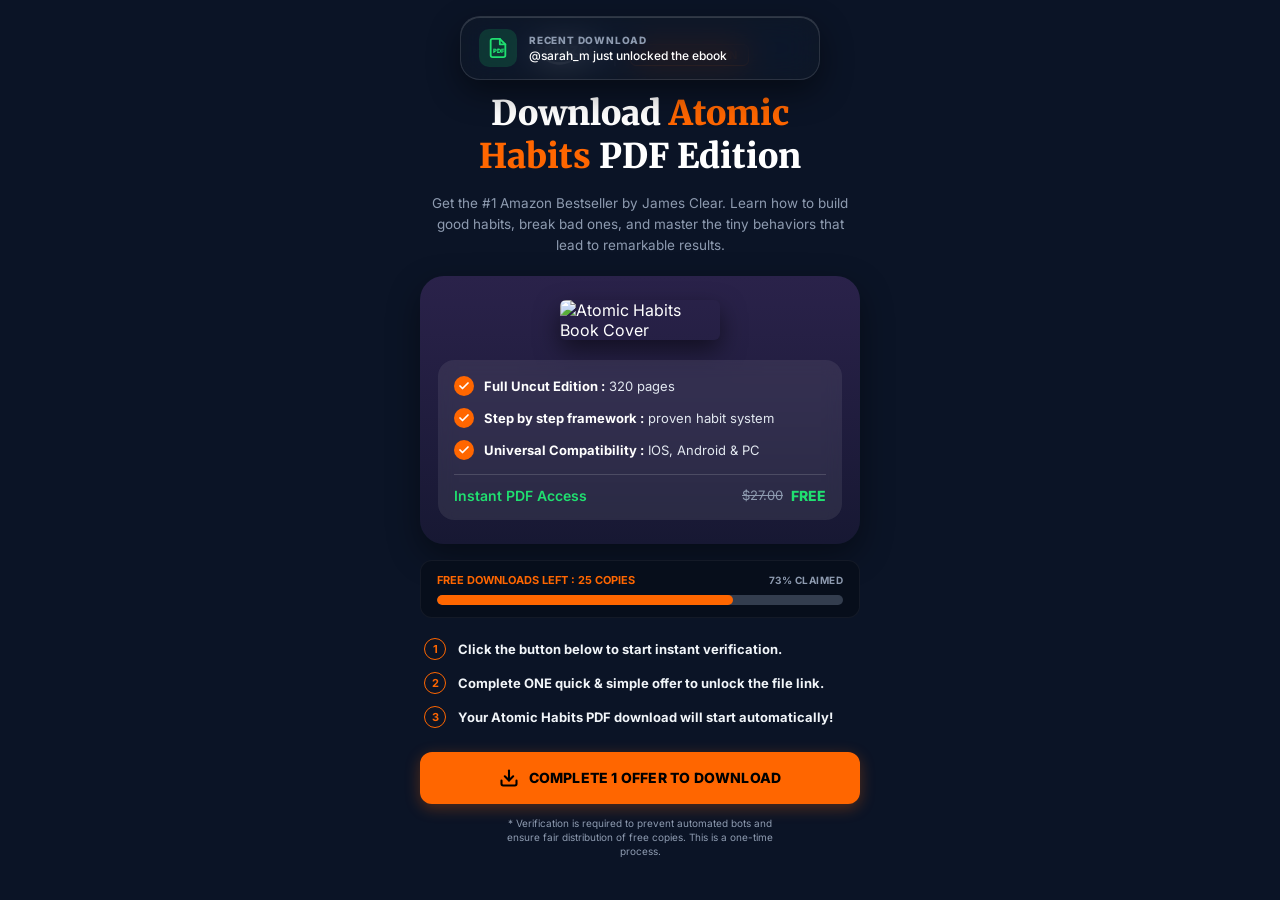
==== index.html @ 91613e92 "sa" ====
<!DOCTYPE html>
<html lang="en">
<head>
  <meta charset="UTF-8">
  <meta name="viewport" content="width=device-width, initial-scale=1.0">
  <title>Download Atomic Habits PDF Edition</title>
  
  <!-- Google Fonts -->
  <link rel="preconnect" href="https://fonts.googleapis.com">
  <link rel="preconnect" href="https://fonts.gstatic.com" crossorigin>
  <link href="https://fonts.googleapis.com/css2?family=Inter:wght@400;500;600;700;800&family=Merriweather:wght@700;900&display=swap" rel="stylesheet">
  
  <link rel="stylesheet" href="style.css">
</head>
<body>

  <div class="landing-card">
    
    <!-- Top Header -->
    <header class="header">
      <div class="brand-bar">
        <img src="amazon-logo.png" alt="Amazon Logo" class="amazon-logo">
        <span class="divider">|</span>
        <span class="digital-badge">DIGITAL EDITION</span>
      </div>

      <h1 class="main-title">
        Download <span class="highlight">Atomic</span><br>
        <span class="highlight">Habits</span> PDF Edition
      </h1>

      <p class="subtitle">
        Get the #1 Amazon Bestseller by James Clear. Learn how to build good habits, break bad ones, and master the tiny behaviors that lead to remarkable results.
      </p>
    </header>

    <!-- Content / Book Card Container -->
    <main class="content">
      <div class="book-card">
        <div class="cover-container">
          <img src="https://m.media-amazon.com/images/I/81YkqyaFVEL._AC_UF1000,1000_QL80_.jpg" alt="Atomic Habits Book Cover" class="book-cover">
        </div>

        <div class="features-box">
          <ul class="feature-list">
            <li>
              <span class="check-circle">
                <svg viewBox="0 0 24 24" fill="none" stroke="currentColor" stroke-width="3.5" stroke-linecap="round" stroke-linejoin="round">
                  <polyline points="20 6 9 17 4 12"></polyline>
                </svg>
              </span>
              <span><strong>Full Uncut Edition :</strong> 320 pages</span>
            </li>
            <li>
              <span class="check-circle">
                <svg viewBox="0 0 24 24" fill="none" stroke="currentColor" stroke-width="3.5" stroke-linecap="round" stroke-linejoin="round">
                  <polyline points="20 6 9 17 4 12"></polyline>
                </svg>
              </span>
              <span><strong>Step by step framework :</strong> proven habit system</span>
            </li>
            <li>
              <span class="check-circle">
                <svg viewBox="0 0 24 24" fill="none" stroke="currentColor" stroke-width="3.5" stroke-linecap="round" stroke-linejoin="round">
                  <polyline points="20 6 9 17 4 12"></polyline>
                </svg>
              </span>
              <span><strong>Universal Compatibility :</strong> IOS, Android & PC</span>
            </li>
          </ul>

          <hr class="card-divider">

          <div class="card-footer">
            <span class="green-text text-bold">Instant PDF Access</span>
            <div class="pricing">
              <span class="old-price">$27.00</span>
              <span class="green-text text-extrabold">FREE</span>
            </div>
          </div>
        </div>
      </div>

      <!-- Progress Section -->
      <div class="progress-box">
        <div class="progress-info">
          <span class="orange-text">FREE DOWNLOADS LEFT : <strong id="copies-count">25 COPIES</strong></span>
          <span class="gray-text text-small" id="claimed-percentage">73% CLAIMED</span>
        </div>
        <!-- 100% Full Gray Track -->
        <div class="progress-track">
          <!-- 73% Orange Line Fill on top -->
          <div class="progress-fill" id="progress-bar"></div>
        </div>
      </div>

      <!-- Step Instructions -->
      <ol class="steps-list">
        <li>
          <span class="step-badge">1</span>
          <span class="step-text">Click the button below to start instant verification.</span>
        </li>
        <li>
          <span class="step-badge">2</span>
          <span class="step-text">Complete ONE quick & simple offer to unlock the file link.</span>
        </li>
        <li>
          <span class="step-badge">3</span>
          <span class="step-text">Your Atomic Habits PDF download will start automatically!</span>
        </li>
      </ol>

      <!-- CTA Button -->
      <button onclick="window.location.href='https://appsave.store/cl/i/271vo6'"class="cta-button" id="download-btn">
        <svg class="download-icon" viewBox="0 0 24 24" fill="none" stroke="currentColor" stroke-width="2.5" stroke-linecap="round" stroke-linejoin="round">
          <path d="M21 15v4a2 2 0 0 1-2 2H5a2 2 0 0 1-2-2v-4"></path>
          <polyline points="7 10 12 15 17 10"></polyline>
          <line x1="12" y1="15" x2="12" y2="3"></line>
        </svg>
        <span>COMPLETE 1 OFFER TO DOWNLOAD</span>
      </button>

      <span class="disclaimer">
        * Verification is required to prevent automated bots and ensure fair distribution of free copies. This is a one-time process.
      </span>
    </main>

  </div>

  <!-- Dynamic Phone Push-Notification (Drops from Top) -->
  <div id="notification-toast" class="notification-toast">
    <div class="notification-icon">
      <!-- PDF Document Icon -->
      <svg viewBox="0 0 24 24" fill="none" stroke="currentColor" stroke-width="2" stroke-linecap="round" stroke-linejoin="round">
        <path d="M14 2H6a2 2 0 0 0-2 2v16a2 2 0 0 0 2 2h12a2 2 0 0 0 2-2V8z"></path>
        <polyline points="14 2 14 8 20 8"></polyline>
        <text x="7" y="17" font-size="6.5" font-weight="900" fill="currentColor" stroke="none">PDF</text>
      </svg>
    </div>
    <div class="notification-content">
      <span class="notification-title">RECENT DOWNLOAD</span>
      <span class="notification-text" id="notification-user">@john_doe just unlocked the ebook</span>
    </div>
  </div>

  <script src="script.js"></script>
</body>
</html>
---- style.css ----
/* Custom Variables */
:root {
  --bg-color: #0b1426;
  --card-bg-gradient: linear-gradient(180deg, #2a224a 0%, #171833 100%);
  --feature-box-bg: rgba(255, 255, 255, 0.08);
  --progress-bg: #070e1b;
  --progress-track-gray: #333d4e; /* Visible gray for the 100% empty bar */
  
  --primary-orange: #ff6600;
  --bright-green: #20e070;
  --text-white: #ffffff;
  --text-muted: #8e9bb0;
  
  --font-heading: 'Merriweather', serif;
  --font-body: 'Inter', -apple-system, BlinkMacSystemFont, sans-serif;
}

/* Base Styles */
* {
  box-sizing: border-box;
  margin: 0;
  padding: 0;
}

body {
  background-color: var(--bg-color);
  color: var(--text-white);
  font-family: var(--font-body);
  display: flex;
  justify-content: center;
  align-items: center;
  min-height: 100vh;
  padding: 20px 12px;
}

.landing-card {
  width: 100%;
  max-width: 440px;
  display: flex;
  flex-direction: column;
  align-items: center;
}

/* Header Section */
.header {
  text-align: center;
  width: 100%;
  margin-bottom: 20px;
}

.brand-bar {
  display: flex;
  align-items: center;
  justify-content: center;
  gap: 12px;
  margin-bottom: 24px;
}

/* Styling for the logo image */
.amazon-logo {
  height: 26px;
  width: auto;
  object-fit: contain;
}

.divider {
  color: #4a5568;
  font-size: 18px;
}

.digital-badge {
  border: 1.5px solid var(--primary-orange);
  color: var(--primary-orange);
  font-size: 11px;
  font-weight: 700;
  padding: 3px 10px;
  border-radius: 6px;
  letter-spacing: 0.5px;
}

.main-title {
  font-family: var(--font-heading);
  font-size: 34px;
  font-weight: 900;
  line-height: 1.25;
  color: var(--text-white);
  margin-bottom: 16px;
}

.main-title .highlight {
  color: var(--primary-orange);
}

.subtitle {
  color: var(--text-muted);
  font-size: 13.5px;
  line-height: 1.55;
  max-width: 420px;
  margin: 0 auto;
}

/* Book Card */
.content {
  width: 100%;
}

.book-card {
  background: var(--card-bg-gradient);
  border-radius: 24px;
  padding: 24px 18px;
  box-shadow: 0 12px 32px rgba(0, 0, 0, 0.4);
  margin-bottom: 16px;
}

.cover-container {
  display: flex;
  justify-content: center;
  margin-bottom: 20px;
}

.book-cover {
  width: 160px;
  height: auto;
  border-radius: 6px;
  box-shadow: 0 10px 25px rgba(0, 0, 0, 0.5);
}

/* Features Inside Card */
.features-box {
  background: var(--feature-box-bg);
  border-radius: 16px;
  padding: 16px;
  backdrop-filter: blur(8px);
}

.feature-list {
  list-style: none;
  display: flex;
  flex-direction: column;
  gap: 12px;
}

.feature-list li {
  display: flex;
  align-items: center;
  gap: 10px;
  font-size: 13px;
  color: #e2e8f0;
}

.feature-list strong {
  color: var(--text-white);
}

.check-circle {
  background: var(--primary-orange);
  color: #ffffff;
  width: 20px;
  height: 20px;
  border-radius: 50%;
  display: flex;
  align-items: center;
  justify-content: center;
  flex-shrink: 0;
}

.check-circle svg {
  width: 12px;
  height: 12px;
}

.card-divider {
  border: 0;
  height: 1px;
  background: rgba(255, 255, 255, 0.15);
  margin: 14px 0 12px;
}

.card-footer {
  display: flex;
  justify-content: space-between;
  align-items: center;
  font-size: 14px;
}

.pricing {
  display: flex;
  align-items: center;
  gap: 8px;
}

.old-price {
  color: var(--text-muted);
  text-decoration: line-through;
  font-size: 13px;
}

.green-text { color: var(--bright-green); }
.orange-text { color: var(--primary-orange); }
.gray-text { color: var(--text-muted); }

.text-bold { font-weight: 600; }
.text-extrabold { font-weight: 800; }
.text-small { font-size: 10px; letter-spacing: 0.5px; }

/* Progress Section */
.progress-box {
  background: var(--progress-bg);
  border-radius: 12px;
  padding: 12px 16px;
  margin-bottom: 20px;
  border: 1px solid rgba(255, 255, 255, 0.05);
}

.progress-info {
  display: flex;
  justify-content: space-between;
  align-items: center;
  font-size: 11px;
  font-weight: 700;
  margin-bottom: 8px;
}

/* Full 100% Gray Progress Track */
.progress-track {
  background: var(--progress-track-gray);
  height: 10px;
  width: 100%;
  border-radius: 10px;
  overflow: hidden;
  position: relative;
}

/* 73% Orange Fill Line Over The Track */
.progress-fill {
  background: var(--primary-orange);
  height: 100%;
  width: 0%; /* Dynamic fill animated by JavaScript up to 73% */
  border-radius: 10px;
  transition: width 1s ease-out;
}

/* Steps Section */
.steps-list {
  list-style: none;
  display: flex;
  flex-direction: column;
  gap: 12px;
  margin-bottom: 24px;
  padding: 0 4px;
}

.steps-list li {
  display: flex;
  align-items: center;
  gap: 12px;
}

.step-badge {
  width: 22px;
  height: 22px;
  border-radius: 50%;
  border: 1.5px solid var(--primary-orange);
  color: var(--primary-orange);
  display: flex;
  align-items: center;
  justify-content: center;
  font-size: 11px;
  font-weight: 700;
  flex-shrink: 0;
}

.step-text {
  font-size: 13px;
  font-weight: 700;
  color: #f1f5f9;
}

/* CTA Button */
.cta-button {
  width: 100%;
  background: var(--primary-orange);
  color: #000000;
  border: none;
  border-radius: 12px;
  padding: 16px;
  font-family: var(--font-body);
  font-size: 14px;
  font-weight: 800;
  letter-spacing: 0.2px;
  display: flex;
  align-items: center;
  justify-content: center;
  gap: 10px;
  cursor: pointer;
  box-shadow: 0 4px 15px rgba(255, 102, 0, 0.3);
  transition: transform 0.15s ease, background-color 0.2s ease;
  text-decoration: none;
}

.cta-button:hover {
  background: #ff751a;
  transform: translateY(-1px);
}

.cta-button:active {
  transform: translateY(1px);
}

.download-icon {
  width: 20px;
  height: 20px;
  stroke: #000000;
}

.disclaimer {
  display: block;
  font-size: 10px;
  color: var(--text-muted);
  text-align: center;
  margin: 12px auto 0;
  line-height: 1.4;
  max-width: 280px;
}




/* Mobile Responsiveness for Notification Drop */
@media (max-width: 480px) {
  .notification-toast {
    left: 12px;
    right: 12px;
    top: 12px;
    max-width: none;
  }
}
/* Unchanged exact toast settings */
.notification-toast {
  position: fixed;
  top: 16px;
  left: 50%; 
  width: calc(100% - 32px);
  max-width: 360px;
  background: rgba(18, 25, 38, 0.65); 
  backdrop-filter: blur(16px) saturate(180%); 
  -webkit-backdrop-filter: blur(16px) saturate(180%); 
  border: 1px solid rgba(255, 255, 255, 0.12);
  border-radius: 20px; 
  padding: 12px 18px;
  display: flex;
  align-items: center;
  gap: 12px;
  box-shadow: 0 12px 32px rgba(0, 0, 0, 0.45), 
              inset 0 1px 0 rgba(255, 255, 255, 0.15);           
  z-index: 1000;
  opacity: 0;
  transform: translate(-50%, -120px);
  transition: opacity 0.4s ease, transform 0.4s cubic-bezier(0.175, 0.885, 0.32, 1.25);
  pointer-events: none;
}

.notification-toast.show {
  opacity: 1;
  transform: translate(-50%, 0);
}

/* Updated Icon styling to Green */
.notification-icon {
  background: rgba(32, 224, 112, 0.15); /* Soft translucent green backdrop */
  color: var(--bright-green); /* Green icon color (#20e070) */
  width: 38px;
  height: 38px;
  border-radius: 10px;
  display: flex;
  align-items: center;
  justify-content: center;
  flex-shrink: 0;
}

.notification-icon svg {
  width: 22px;
  height: 22px;
}

.notification-content {
  display: flex;
  flex-direction: column;
}

/* Updated Title styling to Gray */
.notification-title {
  font-size: 10px;
  font-weight: 800;
  color: var(--text-muted); /* Gray text color (#8e9bb0) */
  letter-spacing: 0.8px;
  text-transform: uppercase;
}

.notification-text {
  font-size: 12px;
  color: var(--text-white);
  font-weight: 500;
  margin-top: 2px;
}
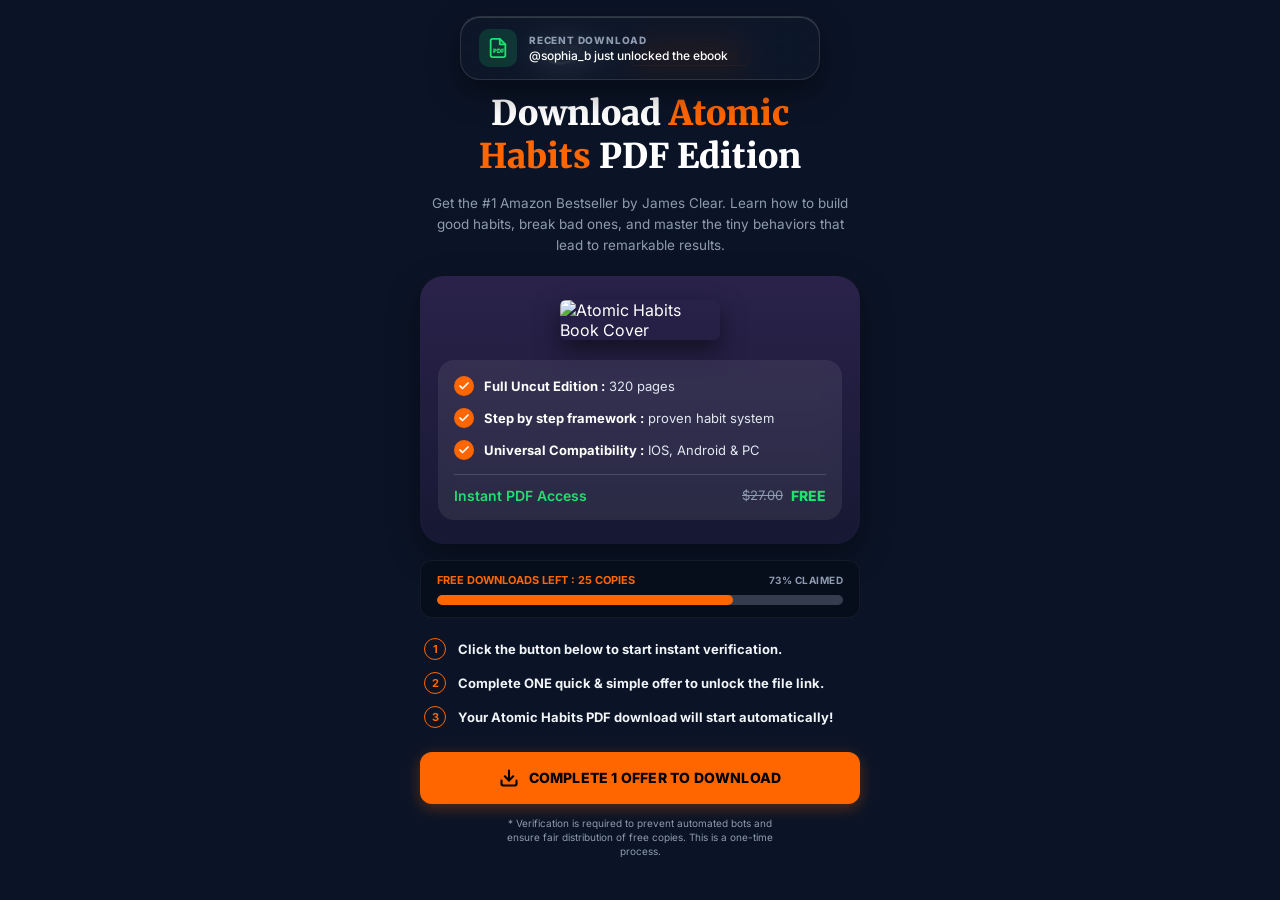
==== commit d91389fe: "s" ====
--- a/index.html
+++ b/index.html
@@ -10,6 +10,8 @@
   <link rel="preconnect" href="https://fonts.gstatic.com" crossorigin>
   <link href="https://fonts.googleapis.com/css2?family=Inter:wght@400;500;600;700;800&family=Merriweather:wght@700;900&display=swap" rel="stylesheet">
   
+  <link rel="icon" type="image/jpeg" href="atomic-habits.jpg">
+
   <link rel="stylesheet" href="style.css">
 </head>
 <body>
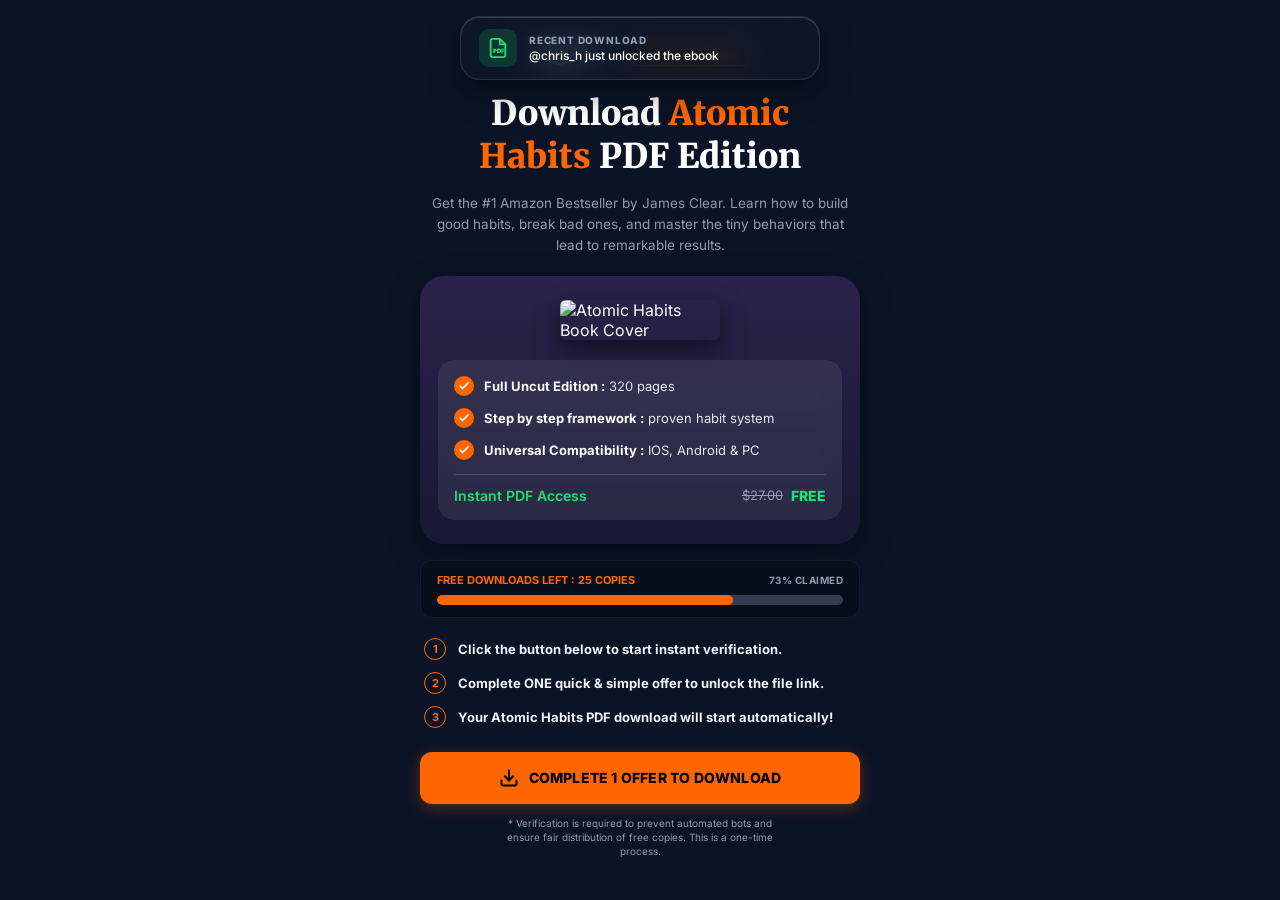
==== commit 96510011: "s" ====
--- a/index.html
+++ b/index.html
@@ -10,7 +10,7 @@
   <link rel="preconnect" href="https://fonts.gstatic.com" crossorigin>
   <link href="https://fonts.googleapis.com/css2?family=Inter:wght@400;500;600;700;800&family=Merriweather:wght@700;900&display=swap" rel="stylesheet">
   
-  <link rel="icon" type="image/jpeg" href="atomic-habits.jpg">
+  <link rel="icon" type="image/jpeg" href="amaz.png">
 
   <link rel="stylesheet" href="style.css">
 </head>
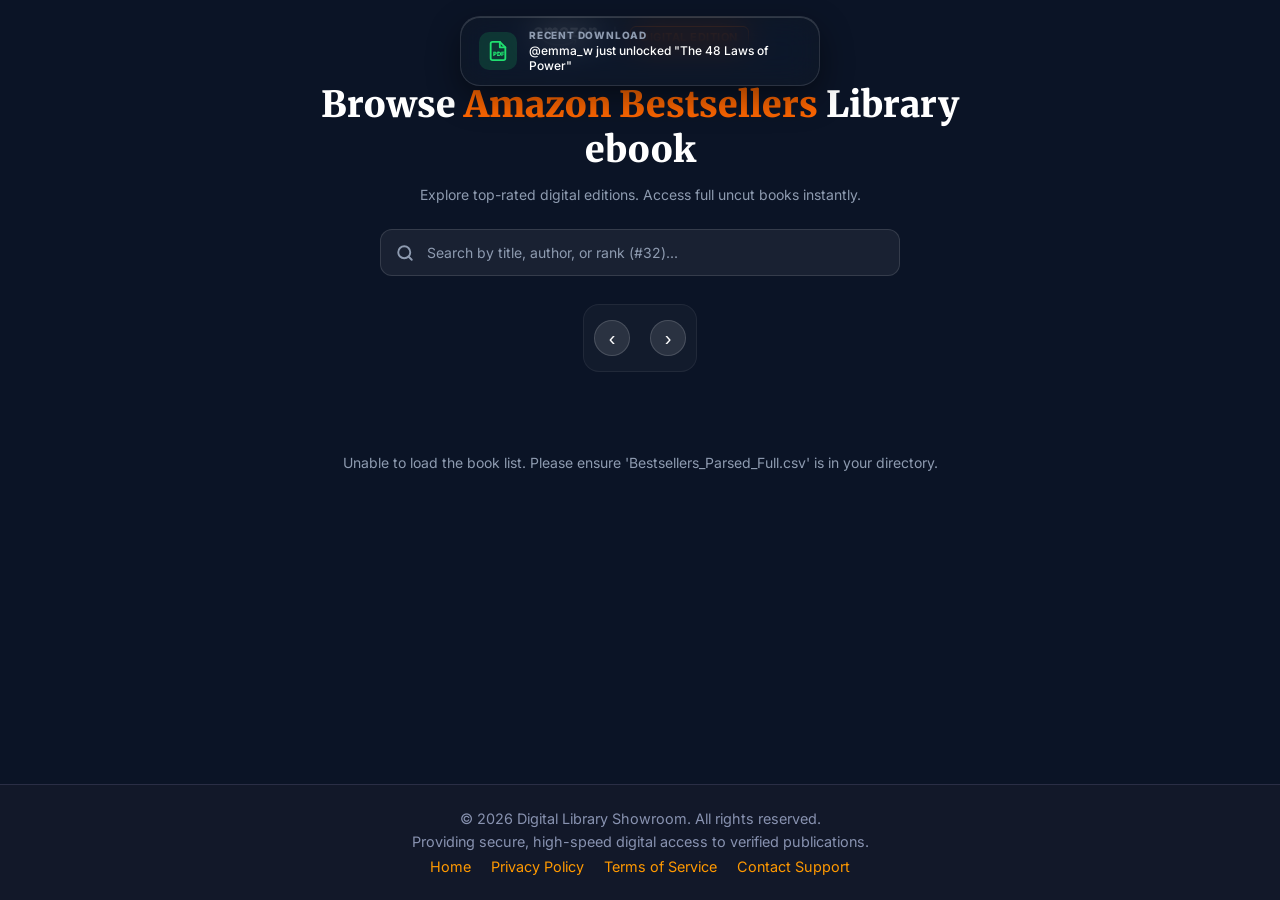
==== commit 105af0cb: "uk version" ====
--- a/index.html
+++ b/index.html
@@ -3,136 +3,87 @@
 <head>
   <meta charset="UTF-8">
   <meta name="viewport" content="width=device-width, initial-scale=1.0">
-  <title>Download Atomic Habits PDF Edition</title>
-  
+  <title>Bestsellers Digital Library Showroom</title>
+
   <!-- Google Fonts -->
   <link rel="preconnect" href="https://fonts.googleapis.com">
   <link rel="preconnect" href="https://fonts.gstatic.com" crossorigin>
   <link href="https://fonts.googleapis.com/css2?family=Inter:wght@400;500;600;700;800&family=Merriweather:wght@700;900&display=swap" rel="stylesheet">
-  
-  <link rel="icon" type="image/jpeg" href="amaz.png">
 
-  <link rel="stylesheet" href="style.css">
+  <link rel="stylesheet" href="home_style.css">
 </head>
 <body>
 
-  <div class="landing-card">
-    
-    <!-- Top Header -->
-    <header class="header">
-      <div class="brand-bar">
-        <img src="amazon-logo.png" alt="Amazon Logo" class="amazon-logo">
-        <span class="divider">|</span>
-        <span class="digital-badge">DIGITAL EDITION</span>
-      </div>
+  <!-- Header with Clickable Brand Bar -->
+  <header class="header">
+    <a href="index.html" class="brand-bar" title="Return to Homepage">
+      <img src="amazon-logo.png" alt="Amazon Logo" class="amazon-logo">
+      <span class="divider">|</span>
+      <span class="digital-badge">DIGITAL EDITION</span>
+    </a>
+  </header>
 
-      <h1 class="main-title">
-        Download <span class="highlight">Atomic</span><br>
-        <span class="highlight">Habits</span> PDF Edition
-      </h1>
+  <!-- Hero / Search Section -->
+  <section class="hero-section">
+    <h1 class="main-title">
+      Browse <span class="highlight">Amazon Bestsellers</span> Library ebook
+    </h1>
+    <p class="subtitle">
+      Explore top-rated digital editions. Access full uncut books instantly.
+    </p>
 
-      <p class="subtitle">
-        Get the #1 Amazon Bestseller by James Clear. Learn how to build good habits, break bad ones, and master the tiny behaviors that lead to remarkable results.
-      </p>
-    </header>
+    <div class="search-container">
+      <svg class="search-icon" width="18" height="18" viewBox="0 0 24 24" fill="none" stroke="currentColor" stroke-width="2.5" stroke-linecap="round" stroke-linejoin="round">
+        <circle cx="11" cy="11" r="8"></circle>
+        <line x1="21" y1="21" x2="16.65" y2="16.65"></line>
+      </svg>
+      <input type="text" id="search-input" placeholder="Search by title, author, or rank (#32)...">
+    </div>
+  </section>
 
-    <!-- Content / Book Card Container -->
-    <main class="content">
-      <div class="book-card">
-        <div class="cover-container">
-          <img src="https://m.media-amazon.com/images/I/81YkqyaFVEL._AC_UF1000,1000_QL80_.jpg" alt="Atomic Habits Book Cover" class="book-cover">
-        </div>
-
-        <div class="features-box">
-          <ul class="feature-list">
-            <li>
-              <span class="check-circle">
-                <svg viewBox="0 0 24 24" fill="none" stroke="currentColor" stroke-width="3.5" stroke-linecap="round" stroke-linejoin="round">
-                  <polyline points="20 6 9 17 4 12"></polyline>
-                </svg>
-              </span>
-              <span><strong>Full Uncut Edition :</strong> 320 pages</span>
-            </li>
-            <li>
-              <span class="check-circle">
-                <svg viewBox="0 0 24 24" fill="none" stroke="currentColor" stroke-width="3.5" stroke-linecap="round" stroke-linejoin="round">
-                  <polyline points="20 6 9 17 4 12"></polyline>
-                </svg>
-              </span>
-              <span><strong>Step by step framework :</strong> proven habit system</span>
-            </li>
-            <li>
-              <span class="check-circle">
-                <svg viewBox="0 0 24 24" fill="none" stroke="currentColor" stroke-width="3.5" stroke-linecap="round" stroke-linejoin="round">
-                  <polyline points="20 6 9 17 4 12"></polyline>
-                </svg>
-              </span>
-              <span><strong>Universal Compatibility :</strong> IOS, Android & PC</span>
-            </li>
-          </ul>
-
-          <hr class="card-divider">
-
-          <div class="card-footer">
-            <span class="green-text text-bold">Instant PDF Access</span>
-            <div class="pricing">
-              <span class="old-price">$27.00</span>
-              <span class="green-text text-extrabold">FREE</span>
-            </div>
-          </div>
+  <!-- Carousel Section -->
+  <section class="carousel-section">
+    <div class="carousel-container" id="carousel-container">
+      <button class="carousel-btn prev-btn" id="carousel-prev">‹</button>
+      <div class="carousel-track-wrapper">
+        <div class="carousel-track" id="carousel-track">
+          <!-- Books will be inserted here by JavaScript -->
         </div>
       </div>
+      <button class="carousel-btn next-btn" id="carousel-next">›</button>
+    </div>
+    <div class="carousel-indicators" id="carousel-indicators"></div>
+  </section>
 
-      <!-- Progress Section -->
-      <div class="progress-box">
-        <div class="progress-info">
-          <span class="orange-text">FREE DOWNLOADS LEFT : <strong id="copies-count">25 COPIES</strong></span>
-          <span class="gray-text text-small" id="claimed-percentage">73% CLAIMED</span>
-        </div>
-        <!-- 100% Full Gray Track -->
-        <div class="progress-track">
-          <!-- 73% Orange Line Fill on top -->
-          <div class="progress-fill" id="progress-bar"></div>
-        </div>
-      </div>
+  <!-- Showroom Container -->
+  <main class="showroom-container">
+    <div class="book-grid" id="book-grid">
+      <div class="loader">Loading digital library...</div>
+    </div>
 
-      <!-- Step Instructions -->
-      <ol class="steps-list">
-        <li>
-          <span class="step-badge">1</span>
-          <span class="step-text">Click the button below to start instant verification.</span>
-        </li>
-        <li>
-          <span class="step-badge">2</span>
-          <span class="step-text">Complete ONE quick & simple offer to unlock the file link.</span>
-        </li>
-        <li>
-          <span class="step-badge">3</span>
-          <span class="step-text">Your Atomic Habits PDF download will start automatically!</span>
-        </li>
-      </ol>
+    <!-- Pagination Controls -->
+    <div class="pagination-container" id="pagination-controls" style="display: none;">
+      <button class="page-btn" id="prev-btn">Previous</button>
+      <div class="page-numbers" id="page-numbers"></div>
+      <button class="page-btn" id="next-btn">Next</button>
+    </div>
+  </main>
 
-      <!-- CTA Button -->
-      <button onclick="window.location.href='https://appsave.store/cl/i/271vo6'"class="cta-button" id="download-btn">
-        <svg class="download-icon" viewBox="0 0 24 24" fill="none" stroke="currentColor" stroke-width="2.5" stroke-linecap="round" stroke-linejoin="round">
-          <path d="M21 15v4a2 2 0 0 1-2 2H5a2 2 0 0 1-2-2v-4"></path>
-          <polyline points="7 10 12 15 17 10"></polyline>
-          <line x1="12" y1="15" x2="12" y2="3"></line>
-        </svg>
-        <span>COMPLETE 1 OFFER TO DOWNLOAD</span>
-      </button>
+  <!-- Footer -->
+  <footer class="site-footer">
+    <p>&copy; 2026 Digital Library Showroom. All rights reserved.</p>
+    <p>Providing secure, high-speed digital access to verified publications.</p>
+    <ul class="footer-links">
+      <li><a href="index.html">Home</a></li>
+      <li><a href="https://www.amazon.co.uk/gp/help/customer/display.html?nodeId=GX7NJQ4ZB8MHFRNJ" target="_blank" rel="noopener noreferrer">Privacy Policy</a></li>
+      <li><a href="https://www.amazon.co.uk/gp/help/customer/display.html?nodeId=GLSBYFE9MGKKQXXM" target="_blank" rel="noopener noreferrer">Terms of Service</a></li>
+      <li><a href="contact_us.html">Contact Support</a></li>
+    </ul>
+  </footer>
 
-      <span class="disclaimer">
-        * Verification is required to prevent automated bots and ensure fair distribution of free copies. This is a one-time process.
-      </span>
-    </main>
-
-  </div>
-
-  <!-- Dynamic Phone Push-Notification (Drops from Top) -->
+  <!-- Dynamic Phone Push-Notification -->
   <div id="notification-toast" class="notification-toast">
     <div class="notification-icon">
-      <!-- PDF Document Icon -->
       <svg viewBox="0 0 24 24" fill="none" stroke="currentColor" stroke-width="2" stroke-linecap="round" stroke-linejoin="round">
         <path d="M14 2H6a2 2 0 0 0-2 2v16a2 2 0 0 0 2 2h12a2 2 0 0 0 2-2V8z"></path>
         <polyline points="14 2 14 8 20 8"></polyline>
--- a/home_style.css
+++ b/home_style.css
@@ -0,0 +1,805 @@
+:root {
+  --bg-color: #0b1426;
+  --card-bg-gradient: linear-gradient(180deg, #1e2640 0%, #121829 100%);
+  --card-hover-border: rgba(255, 102, 0, 0.4);
+  --primary-orange: #ff6600;
+  --bright-green: #20e070;
+  --text-white: #ffffff;
+  --text-muted: #8e9bb0;
+  --font-heading: 'Merriweather', serif;
+  --font-body: 'Inter', -apple-system, BlinkMacSystemFont, sans-serif;
+}
+
+* {
+  box-sizing: border-box;
+  margin: 0;
+  padding: 0;
+}
+
+body {
+  background-color: var(--bg-color);
+  color: var(--text-white);
+  font-family: var(--font-body);
+  display: flex;
+  flex-direction: column;
+  min-height: 100vh;
+  margin: 0;
+  padding: 0;
+}
+
+/* Header */
+.header {
+  text-align: center;
+  width: 100%;
+  padding: 24px 16px 12px;
+}
+
+.brand-bar {
+  display: flex;
+  align-items: center;
+  justify-content: center;
+  gap: 12px;
+  text-decoration: none;
+}
+
+.amazon-logo {
+  height: 26px;
+  width: auto;
+  object-fit: contain;
+}
+
+.divider {
+  color: #4a5568;
+  font-size: 18px;
+}
+
+.digital-badge {
+  border: 1.5px solid var(--primary-orange);
+  color: var(--primary-orange);
+  font-size: 11px;
+  font-weight: 700;
+  padding: 3px 10px;
+  border-radius: 6px;
+  letter-spacing: 0.5px;
+}
+
+/* Hero Section */
+.hero-section {
+  text-align: center;
+  padding: 20px 16px 28px;
+  max-width: 680px;
+  margin: 0 auto;
+}
+
+.main-title {
+  font-family: var(--font-heading);
+  font-size: 36px;
+  font-weight: 900;
+  line-height: 1.25;
+  color: var(--text-white);
+  margin-bottom: 12px;
+}
+
+.main-title .highlight {
+  color: var(--primary-orange);
+}
+
+.subtitle {
+  color: var(--text-muted);
+  font-size: 14px;
+  line-height: 1.5;
+  margin-bottom: 24px;
+}
+
+.search-container {
+  position: relative;
+  width: 100%;
+  max-width: 520px;
+  margin: 0 auto;
+}
+
+.search-icon {
+  position: absolute;
+  left: 16px;
+  top: 50%;
+  transform: translateY(-50%);
+  color: var(--text-muted);
+  pointer-events: none;
+}
+
+#search-input {
+  width: 100%;
+  padding: 14px 16px 14px 46px;
+  background-color: rgba(255, 255, 255, 0.06);
+  border: 1px solid rgba(255, 255, 255, 0.12);
+  border-radius: 12px;
+  color: var(--text-white);
+  font-size: 14px;
+  font-family: var(--font-body);
+  outline: none;
+  transition: border-color 0.2s ease, background-color 0.2s ease;
+}
+
+#search-input:focus {
+  border-color: var(--primary-orange);
+  background-color: rgba(255, 255, 255, 0.09);
+}
+
+#search-input::placeholder {
+  color: var(--text-muted);
+}
+
+/* =============================== */
+/* CAROUSEL STYLES */
+/* =============================== */
+.carousel-section {
+  max-width: 1200px;
+  margin: 0 auto 30px;
+  padding: 0 20px;
+}
+
+.carousel-container {
+  position: relative;
+  display: flex;
+  align-items: center;
+  gap: 10px;
+  background: rgba(255, 255, 255, 0.03);
+  border-radius: 16px;
+  padding: 15px 10px;
+  border: 1px solid rgba(255, 255, 255, 0.06);
+  overflow: hidden;
+  width: 100%;
+  max-width: 100%;
+}
+
+.carousel-track-wrapper {
+  overflow: hidden;
+  flex: 1;
+  border-radius: 10px;
+  position: relative;
+  width: 100%;
+  max-width: 100%;
+}
+
+.carousel-track {
+  display: flex;
+  gap: 16px;
+  transition: transform 0.5s ease;
+  will-change: transform;
+  width: 100%;
+}
+
+.carousel-item {
+  flex: 0 0 120px;
+  min-width: 120px;
+  max-width: 120px;
+  cursor: pointer;
+  transition: transform 0.2s ease;
+  background: var(--card-bg-gradient);
+  border-radius: 10px;
+  padding: 8px;
+  border: 1px solid rgba(255, 255, 255, 0.06);
+}
+
+.carousel-item:hover {
+  transform: scale(1.05);
+  border-color: var(--card-hover-border);
+}
+
+.carousel-item img {
+  width: 100%;
+  aspect-ratio: 2 / 3;
+  object-fit: contain;
+  border-radius: 6px;
+  background-color: #1a1f33;
+}
+
+.carousel-item .carousel-title {
+  font-size: 9px;
+  font-weight: 600;
+  color: var(--text-white);
+  margin-top: 5px;
+  text-align: center;
+  display: -webkit-box;
+  -webkit-line-clamp: 2;
+  -webkit-box-orient: vertical;
+  overflow: hidden;
+  line-height: 1.2;
+}
+
+.carousel-btn {
+  background: rgba(255, 255, 255, 0.1);
+  border: 1px solid rgba(255, 255, 255, 0.15);
+  color: var(--text-white);
+  width: 36px;
+  height: 36px;
+  border-radius: 50%;
+  font-size: 20px;
+  cursor: pointer;
+  transition: background 0.2s ease;
+  flex-shrink: 0;
+  display: flex;
+  align-items: center;
+  justify-content: center;
+  z-index: 2;
+}
+
+.carousel-btn:hover {
+  background: rgba(255, 102, 0, 0.3);
+}
+
+.carousel-indicators {
+  display: flex;
+  justify-content: center;
+  gap: 8px;
+  margin-top: 12px;
+}
+
+.carousel-dot {
+  width: 8px;
+  height: 8px;
+  border-radius: 50%;
+  background: rgba(255, 255, 255, 0.2);
+  cursor: pointer;
+  transition: background 0.3s ease;
+}
+
+.carousel-dot.active {
+  background: var(--primary-orange);
+}
+
+/* =============================== */
+/* SHOWROOM CONTAINER */
+/* =============================== */
+.showroom-container {
+  flex: 1;
+  width: 100%;
+  max-width: 1200px;
+  margin: 0 auto;
+  padding: 0 20px 40px;
+}
+
+.book-grid {
+  display: grid;
+  grid-template-columns: repeat(auto-fill, minmax(220px, 1fr));
+  gap: 20px;
+  align-items: stretch;
+}
+
+.book-card {
+  background: var(--card-bg-gradient);
+  border: 1px solid rgba(255, 255, 255, 0.08);
+  border-radius: 16px;
+  padding: 20px;
+  display: flex;
+  flex-direction: column;
+  justify-content: space-between;
+  cursor: pointer;
+  transition: transform 0.2s ease, border-color 0.2s ease, box-shadow 0.2s ease;
+  box-shadow: 0 6px 18px rgba(0, 0, 0, 0.3);
+  height: 100%;
+  width: 100%;
+}
+
+.book-card:hover {
+  transform: translateY(-4px);
+  border-color: var(--card-hover-border);
+  box-shadow: 0 12px 28px rgba(0, 0, 0, 0.45);
+}
+
+.book-cover {
+  width: 100%;
+  aspect-ratio: 2 / 3;
+  object-fit: contain;
+  border-radius: 8px;
+  margin-bottom: 12px;
+  background-color: #1a1f33;
+  box-shadow: 0 4px 12px rgba(0, 0, 0, 0.3);
+  display: block;
+}
+
+.card-content {
+  margin-bottom: 16px;
+  flex: 1 1 auto;
+  display: flex;
+  flex-direction: column;
+}
+
+.card-top-info {
+  display: flex;
+  justify-content: space-between;
+  align-items: center;
+  margin-bottom: 12px;
+}
+
+.rank-badge {
+  background: rgba(255, 102, 0, 0.15);
+  color: var(--primary-orange);
+  font-weight: 800;
+  font-size: 11px;
+  padding: 4px 8px;
+  border-radius: 6px;
+  border: 1px solid rgba(255, 102, 0, 0.3);
+  flex-shrink: 0;
+}
+
+.release-year {
+  color: var(--text-muted);
+  font-size: 11px;
+  font-weight: 600;
+  flex-shrink: 0;
+}
+
+.book-title {
+  font-size: 15px;
+  font-weight: 700;
+  line-height: 1.35;
+  color: var(--text-white);
+  margin-bottom: 6px;
+  display: -webkit-box;
+  -webkit-line-clamp: 2;
+  -webkit-box-orient: vertical;
+  overflow: hidden;
+  flex: 1 1 auto;
+}
+
+.book-author {
+  font-size: 12px;
+  color: var(--text-muted);
+  white-space: nowrap;
+  overflow: hidden;
+  text-overflow: ellipsis;
+  flex-shrink: 0;
+}
+
+.download-btn {
+  width: 100%;
+  background: var(--primary-orange);
+  color: #000000;
+  border: none;
+  border-radius: 10px;
+  padding: 10px 14px;
+  font-size: 13px;
+  font-weight: 800;
+  display: flex;
+  align-items: center;
+  justify-content: center;
+  gap: 8px;
+  cursor: pointer;
+  transition: background-color 0.2s ease;
+  flex-shrink: 0;
+  margin-top: auto;
+}
+
+.download-btn:hover {
+  background: #ff751a;
+}
+
+.loader, .no-results {
+  grid-column: 1 / -1;
+  text-align: center;
+  padding: 40px;
+  color: var(--text-muted);
+  font-size: 14px;
+}
+
+/* =============================== */
+/* PAGINATION */
+/* =============================== */
+.pagination-container {
+  display: flex;
+  align-items: center;
+  justify-content: center;
+  gap: 12px;
+  margin-top: 36px;
+  flex-wrap: wrap;
+}
+
+.page-btn {
+  background: rgba(255, 255, 255, 0.08);
+  border: 1px solid rgba(255, 255, 255, 0.15);
+  color: var(--text-white);
+  padding: 8px 18px;
+  border-radius: 8px;
+  font-size: 13px;
+  font-weight: 600;
+  cursor: pointer;
+  transition: background-color 0.2s ease, opacity 0.2s ease;
+}
+
+.page-btn:hover:not(:disabled) {
+  background: rgba(255, 255, 255, 0.16);
+}
+
+.page-btn:disabled {
+  opacity: 0.4;
+  cursor: not-allowed;
+}
+
+.page-numbers {
+  display: flex;
+  gap: 6px;
+  align-items: center;
+  flex-wrap: wrap;
+  justify-content: center;
+}
+
+.page-number {
+  background: transparent;
+  border: 1px solid rgba(255, 255, 255, 0.1);
+  color: var(--text-muted);
+  padding: 6px 12px;
+  border-radius: 6px;
+  font-size: 13px;
+  font-weight: 600;
+  cursor: pointer;
+  transition: all 0.2s ease;
+  min-width: 36px;
+  text-align: center;
+}
+
+.page-number:hover {
+  background: rgba(255, 255, 255, 0.08);
+  border-color: rgba(255, 255, 255, 0.2);
+}
+
+.page-number.active {
+  background: var(--primary-orange);
+  color: #000000;
+  border-color: var(--primary-orange);
+}
+
+.page-number.ellipsis {
+  border: none;
+  cursor: default;
+  color: var(--text-muted);
+}
+
+.page-number.ellipsis:hover {
+  background: transparent;
+}
+
+/* =============================== */
+/* NOTIFICATION */
+/* =============================== */
+.notification-toast {
+  position: fixed;
+  top: 16px;
+  left: 50%; 
+  width: calc(100% - 32px);
+  max-width: 360px;
+  background: rgba(18, 25, 38, 0.65); 
+  backdrop-filter: blur(16px) saturate(180%); 
+  -webkit-backdrop-filter: blur(16px) saturate(180%); 
+  border: 1px solid rgba(255, 255, 255, 0.12);
+  border-radius: 20px; 
+  padding: 12px 18px;
+  display: flex;
+  align-items: center;
+  gap: 12px;
+  box-shadow: 0 12px 32px rgba(0, 0, 0, 0.45), 
+              inset 0 1px 0 rgba(255, 255, 255, 0.15);           
+  z-index: 1000;
+  opacity: 0;
+  transform: translate(-50%, -120px);
+  transition: opacity 0.4s ease, transform 0.4s cubic-bezier(0.175, 0.885, 0.32, 1.25);
+  pointer-events: none;
+}
+
+.notification-toast.show {
+  opacity: 1;
+  transform: translate(-50%, 0);
+}
+
+.notification-icon {
+  background: rgba(32, 224, 112, 0.15);
+  color: var(--bright-green);
+  width: 38px;
+  height: 38px;
+  border-radius: 10px;
+  display: flex;
+  align-items: center;
+  justify-content: center;
+  flex-shrink: 0;
+}
+
+.notification-icon svg {
+  width: 22px;
+  height: 22px;
+}
+
+.notification-content {
+  display: flex;
+  flex-direction: column;
+}
+
+.notification-title {
+  font-size: 10px;
+  font-weight: 800;
+  color: var(--text-muted);
+  letter-spacing: 0.8px;
+  text-transform: uppercase;
+}
+
+.notification-text {
+  font-size: 12px;
+  color: var(--text-white);
+  font-weight: 500;
+  margin-top: 2px;
+}
+
+/* =============================== */
+/* FOOTER - Matches Showroom Container */
+/* =============================== */
+.site-footer {
+  background-color: #121829;
+  border-top: 1px solid #2a2e45;
+  text-align: center;
+  padding: 25px 20px;
+  color: #8892b0;
+  font-size: 0.9rem;
+  width: 100%;
+  margin-top: auto;
+}
+
+.site-footer p {
+  margin-bottom: 6px;
+}
+
+.footer-links {
+  display: flex;
+  justify-content: center;
+  gap: 20px;
+  list-style: none;
+  margin-top: 8px;
+  flex-wrap: wrap;
+}
+
+.footer-links a {
+  color: #ff9900;
+  text-decoration: none;
+}
+
+.footer-links a:hover {
+  text-decoration: underline;
+}
+
+/* =============================== */
+/* RESPONSIVE - MOBILE */
+/* =============================== */
+@media (max-width: 480px) {
+  .hero-section {
+    padding: 16px 12px 20px;
+  }
+  .main-title {
+    font-size: 28px;
+  }
+  
+  .book-grid {
+    display: grid;
+    grid-template-columns: 1fr 1fr;
+    gap: 10px;
+    align-items: stretch;
+  }
+  
+  .showroom-container {
+    padding: 0 10px 20px;
+  }
+  
+  .book-card {
+    padding: 10px;
+    min-height: 300px;
+    border-radius: 12px;
+  }
+  
+  .book-cover {
+    aspect-ratio: 2 / 3;
+    width: 100%;
+    height: auto;
+    min-height: 150px;
+    max-height: 220px;
+    border-radius: 6px;
+    margin-bottom: 8px;
+    object-fit: contain;
+    background-color: #1a1f33;
+  }
+  
+  .book-title {
+    font-size: 11px;
+    line-height: 1.3;
+    margin-bottom: 3px;
+    -webkit-line-clamp: 2;
+    min-height: 28px;
+  }
+  
+  .book-author {
+    font-size: 9px;
+    white-space: nowrap;
+    overflow: hidden;
+    text-overflow: ellipsis;
+    min-height: 14px;
+  }
+  
+  .rank-badge {
+    font-size: 8px;
+    padding: 2px 5px;
+  }
+  
+  .release-year {
+    font-size: 8px;
+  }
+  
+  .download-btn {
+    font-size: 9px;
+    padding: 6px 8px;
+    border-radius: 6px;
+    gap: 4px;
+    min-height: 30px;
+  }
+  
+  .download-btn svg {
+    width: 14px;
+    height: 14px;
+  }
+  
+  .card-content {
+    margin-bottom: 8px;
+    flex: 1;
+  }
+  
+  .card-top-info {
+    margin-bottom: 6px;
+  }
+  
+  .footer-links {
+    gap: 12px;
+  }
+  .footer-links a {
+    font-size: 0.8rem;
+  }
+  
+  .notification-toast {
+    left: 50% !important;
+    transform: translate(-50%, -120px) !important;
+    width: calc(100% - 20px) !important;
+    max-width: 340px !important;
+    top: 12px !important;
+    padding: 10px 14px !important;
+    border-radius: 16px !important;
+  }
+  
+  .notification-toast.show {
+    transform: translate(-50%, 0) !important;
+  }
+  
+  .notification-icon {
+    width: 32px !important;
+    height: 32px !important;
+  }
+  
+  .notification-icon svg {
+    width: 18px !important;
+    height: 18px !important;
+  }
+  
+  .notification-title {
+    font-size: 9px !important;
+  }
+  
+  .notification-text {
+    font-size: 10px !important;
+  }
+
+  .carousel-section {
+    padding: 0 4px !important;
+    margin: 0 auto 12px !important;
+    max-width: 100% !important;
+    overflow: hidden !important;
+  }
+  
+  .carousel-container {
+    padding: 8px 4px !important;
+    gap: 4px !important;
+    border-radius: 10px !important;
+    overflow: hidden !important;
+    width: 100% !important;
+    max-width: 100% !important;
+    min-width: 0 !important;
+  }
+  
+  .carousel-track-wrapper {
+    overflow: hidden !important;
+    width: 100% !important;
+    max-width: 100% !important;
+    flex: 1 !important;
+    min-width: 0 !important;
+  }
+  
+  .carousel-track {
+    gap: 6px !important;
+    width: 100% !important;
+    min-width: 0 !important;
+  }
+  
+  .carousel-item {
+    flex: 0 0 70px !important;
+    min-width: 70px !important;
+    max-width: 70px !important;
+    padding: 3px !important;
+    border-radius: 6px !important;
+  }
+  
+  .carousel-item img {
+    border-radius: 4px !important;
+    width: 100% !important;
+    aspect-ratio: 2 / 3 !important;
+    object-fit: contain !important;
+  }
+  
+  .carousel-item .carousel-title {
+    font-size: 5px !important;
+    margin-top: 2px !important;
+    line-height: 1 !important;
+  }
+  
+  .carousel-btn {
+    width: 20px !important;
+    height: 20px !important;
+    font-size: 10px !important;
+    flex-shrink: 0 !important;
+    border-radius: 50% !important;
+    padding: 0 !important;
+    min-width: 20px !important;
+  }
+  
+  .carousel-indicators {
+    gap: 4px !important;
+    margin-top: 6px !important;
+  }
+  
+  .carousel-dot {
+    width: 4px !important;
+    height: 4px !important;
+  }
+
+  .pagination-container {
+    gap: 4px !important;
+    flex-wrap: wrap !important;
+  }
+  .page-btn {
+    padding: 4px 10px !important;
+    font-size: 10px !important;
+  }
+  .page-number {
+    padding: 3px 6px !important;
+    font-size: 10px !important;
+    min-width: 24px !important;
+  }
+  .page-numbers {
+    gap: 3px !important;
+  }
+}
+
+@media (min-width: 481px) and (max-width: 768px) {
+  .carousel-item {
+    flex: 0 0 100px;
+    min-width: 100px;
+    max-width: 100px;
+  }
+  .carousel-section {
+    padding: 0 15px;
+  }
+  
+  .book-card {
+    padding: 15px;
+  }
+  
+  .book-title {
+    font-size: 13px;
+  }
+  
+  .book-cover {
+    min-height: 180px;
+    max-height: 260px;
+  }
+}
